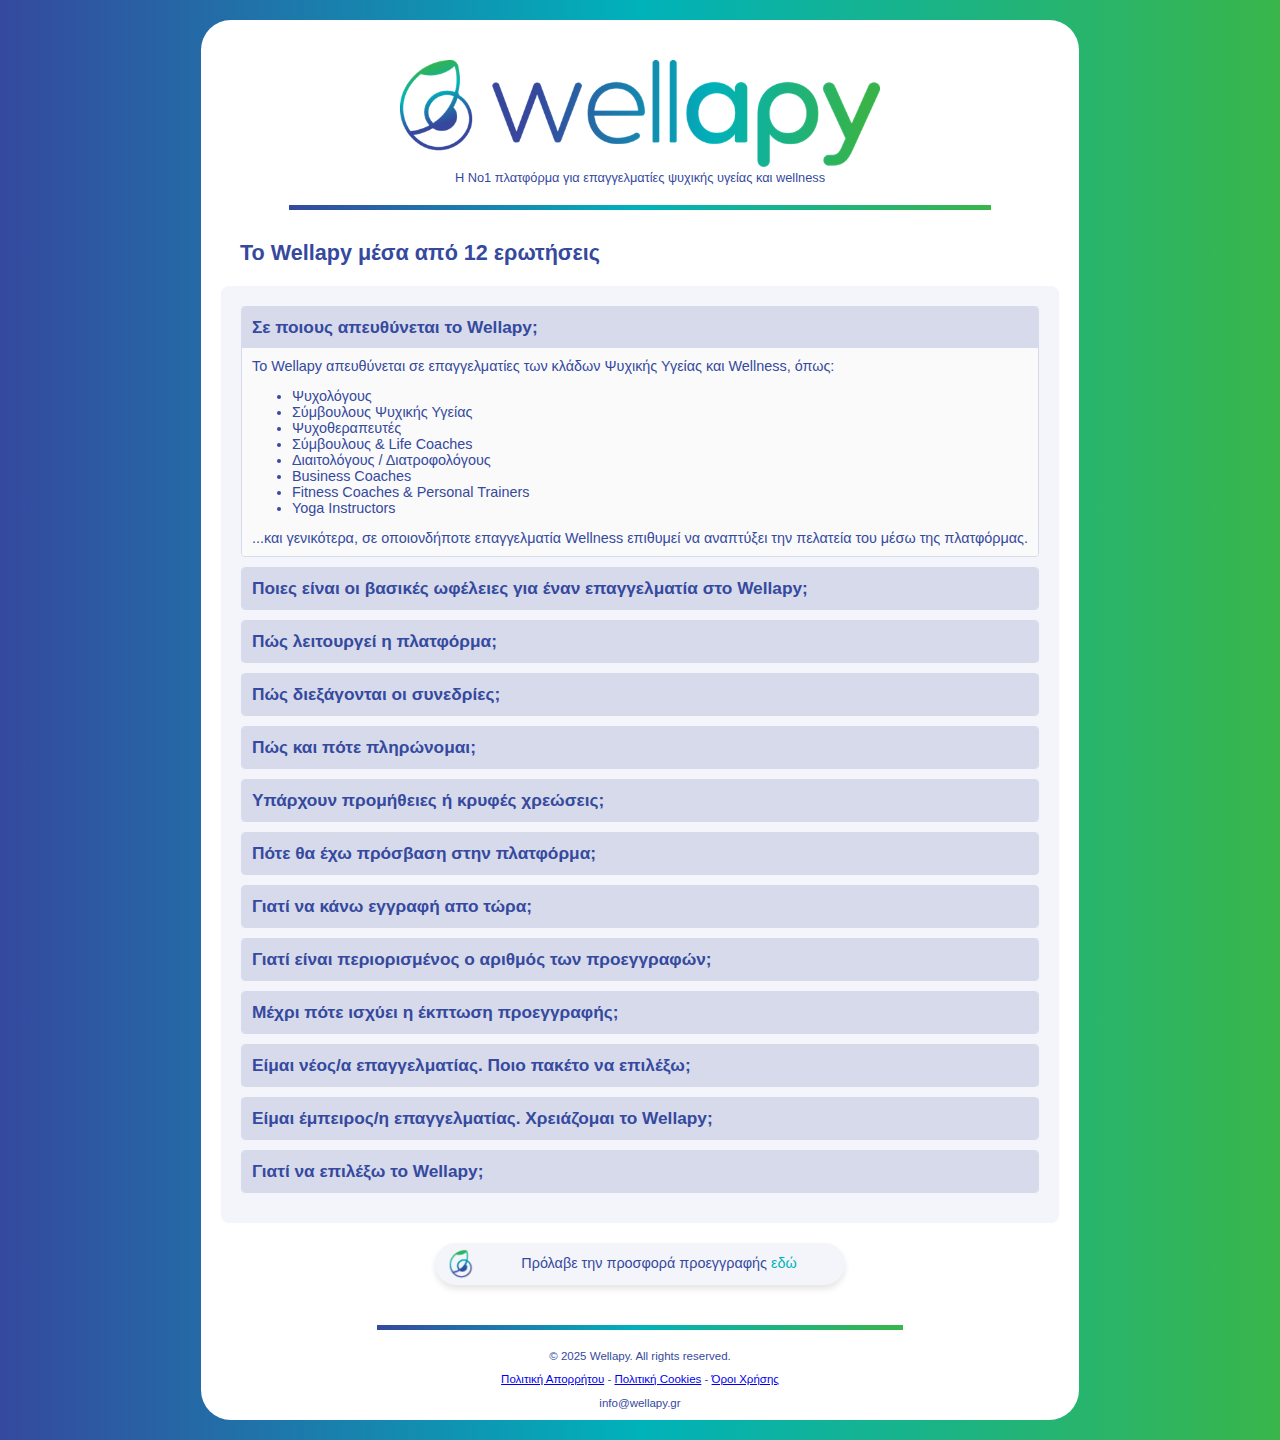
==== faq.html @ b0df870e "new promo site" ====
<!DOCTYPE html>
<html lang="el">
<head>
    <!-- Google tag (gtag.js) -->
    <script async src="https://www.googletagmanager.com/gtag/js?id=G-53JL127GSR"></script>
    <script>
        window.dataLayer = window.dataLayer || [];
        function gtag(){dataLayer.push(arguments);}
        gtag('js', new Date());
        gtag('config', 'G-53JL127GSR');
    </script>
    <!-- End Google tag -->
    <meta charset="UTF-8">
    <meta name="viewport" content="width=device-width, initial-scale=1.0">
    <link rel="icon" href="assets/favicon.png" type="image/x-icon">
    <title>Wellapy | Συχνές Ερωτήσεις</title>
    <meta name="description" content="Wellapy - Απαντήσεις σε συχνές ερωτήσεις σχετικά με την πλατφόρμα Wellapy.">
    <link rel="stylesheet" href="styles/pages.css" />
    <style>
        .faq-container {
            max-width: 800px;
            min-height: 200px;
            margin: 20px;
            padding: 20px;
            background-color: #f4f5fa;
            border-radius: 8px;
        }

        .faq-item {
            margin-bottom: 10px;
            border: 1px solid #d6daeb;
            border-radius: 4px;
            overflow: hidden;
        }

        .faq-item h3 {
            margin: 0;
            font-size: 1.2em;
            cursor: pointer;
            padding: 10px;
            background-color: #d6daeb;
            transition: background-color 0.3s;
        }

        .faq-item h3:hover {
            background-color: #c2c8e1;
        }

        .faq-item .faq-content {
            margin: 0;
            padding: 10px;
            display: none;
            background-color: #fafafa;
            font-size: 0.9rem;
        }

        .faq-content p {
            margin: 0;
        }
    </style>
</head>
<body>

    <div class="main">

        <header>
            <img src="assets/LOGO-80.png" alt="Logo" />
        </header>

        <div class="tagline">
            Η Νο1 πλατφόρμα για επαγγελματίες ψυχικής υγείας και wellness
        </div>

        <hr />

        <div class="title" style="text-align: left;">
            <h2>Το Wellapy μέσα από 12 ερωτήσεις</h2>
        </div>

        <div class="container faq-container">
            <div class="faq-item">
                <h3>Σε ποιους απευθύνεται το Wellapy;</h3>
                <div class="faq-content" style="display: block;">
                    <p>Το Wellapy απευθύνεται σε επαγγελματίες των κλάδων Ψυχικής Υγείας και Wellness, όπως:</p>
                    <ul>
                        <li>Ψυχολόγους</li>
                        <li>Σύμβουλους Ψυχικής Υγείας</li>
                        <li>Ψυχοθεραπευτές</li>
                        <li>Σύμβουλους & Life Coaches</li>
                        <li>Διαιτολόγους / Διατροφολόγους</li>
                        <li>Business Coaches</li>
                        <li>Fitness Coaches & Personal Trainers</li>
                        <li>Yoga Instructors</li>
                    </ul>
                    <p>...και γενικότερα, σε οποιονδήποτε επαγγελματία Wellness επιθυμεί να αναπτύξει την πελατεία του μέσω της πλατφόρμας.</p>
                </div>
            </div>
            <div class="faq-item">
                <h3>Ποιες είναι οι βασικές ωφέλειες για έναν επαγγελματία στο Wellapy;</h3>
                <div class="faq-content">
                    <p>
                        Με την εγγραφή σας στο Wellapy, αποκτάτε άμεση πρόσβαση σε πελάτες που αναζητούν υπηρεσίες ψυχικής υγείας και wellness.
                        <br /><br />Η πλατφόρμα σας προσφέρει εργαλεία για εύκολη διαχείριση συνεδριών, χωρίς να χρειάζεται να ασχολείστε με την εύρεση πελατών ή τη διαχείριση πληρωμών.
                        <br /><br />Επίσης, επωφελείστε από την προβολή σας μέσω στοχευμένων προωθητικών ενεργειών, καθώς και από τις ανταγωνιστικές τιμές συνδρομής, χωρίς κρυφές χρεώσεις.
                    </p>
                </div>
            </div>
            <div class="faq-item">
                <h3>Πώς λειτουργεί η πλατφόρμα;</h3>
                <div class="faq-content">
                    <p>Η πλατφόρμα του Wellapy σχεδιάστηκε για να διευκολύνει τη διαδικασία εγγραφής και λειτουργίας σας:</p>
                    <ol>
                        <li>Επιλέγετε τη συνδρομή που σας ταιριάζει (<a href="subscribe.html" target="_blank">Basic ή Premium</a>).</li>
                        <li>Με την ολοκλήρωση της πληρωμής, λαμβάνετε email με οδηγίες για την εγγραφή σας, καθώς και στοιχεία επικοινωνίας μας για να σας καθοδηγήσουμε ατομικά αν χρειάζεστε περαιτέρω υποστήριξη.</li>
                        <li>Δημιουργείτε το επαγγελματικό σας προφίλ, με φωτογραφία, σπουδές, εμπειρία και εξειδικεύσεις.</li>
                        <li>Ορίζετε τη διαθεσιμότητά σας μέσω του ενσωματωμένου ημερολογίου του Wellapy. Μπορείτε να ορίσετε τη διαθεσιμότητά σας όπως θέλετε, χωρίς κανέναν περιορισμό.</li>
                        <li>Επιλέγετε τον τρόπο διεξαγωγής συνεδριών (είτε διαδικτυακά, είτε στον χώρο σας ή και τα δύο).</li>
                        <li>Καθορίζετε εσείς την τιμή της συνεδρίας σας.</li>
                        <li>Είστε έτοιμοι να δεχτείτε τους πρώτους σας πελάτες!</li>
                    </ol>
                    <p>Η πλατφόρμα σας δίνει πλήρη έλεγχο και ευελιξία στην οργάνωση της εργασίας σας.</p>
                </div>
            </div>
            <div class="faq-item">
                <h3>Πώς διεξάγονται οι συνεδρίες;</h3>
                <div class="faq-content">
                    <p>Οι συνεδρίες μέσω του Wellapy προσαρμόζονται στις ανάγκες και τις προτιμήσεις σας, εξασφαλίζοντας ευελιξία και ευκολία.</p>
                    <ul>
                        <li><b>Δια ζώσης συνεδρίες</b>: Στον χώρο που εσείς ορίζετε, όπως ένα ιδιωτικό γραφείο ή άλλο κατάλληλο σημείο που παρέχει ασφάλεια και άνεση.</li>
                        <li><b>Διαδικτυακές συνεδρίες</b>: Διεξάγονται μέσω της πλατφόρμας του Wellapy, με ενσωματωμένο λογισμικό βιντεοκλήσεων, χωρίς την ανάγκη εξωτερικών εργαλείων όπως Zoom, Teams ή Skype.</li>
                    </ul>
                    <p>Αυτό επιτρέπει την ομαλή και επαγγελματική διεξαγωγή των συνεδριών σας, διασφαλίζοντας άριστη εμπειρία για εσάς και τους πελάτες σας.</p>
                </div>
            </div>
            <div class="faq-item">
                <h3>Πώς και πότε πληρώνομαι;</h3>
                <div class="faq-content">
                    <ul>
                        <li>Δια ζώσης συνεδρίες: Η πληρωμή γίνεται απευθείας απο τον πελάτη στον χώρο σας.</li>
                        <li>Διαδικτυακές συνεδρίες: Ο πελάτης προπληρώνει τη συνεδρία κατά την κράτηση. Τα έσοδά σας κατατίθενται στον τραπεζικό λογαριασμό που θα συνδέσετε στην πλατφόρμα, κάθε 8-10 ημέρες.</li>
                    </ul>
                    <p>Σημείωση: Αν προτιμάτε να μη συνδέσετε τραπεζικό λογαριασμό στην πλατφόρμα, μπορείτε να ζητάτε πληρωμή απευθείας από τον πελάτη μετά το πέρας της online συνεδρίας, ωστόσο, αυτό εγκυμονεί τον κίνδυνο μη ολοκλήρωσης της πληρωμής.</p>
                </div>
            </div>
            <div class="faq-item">
                <h3>Υπάρχουν προμήθειες ή κρυφές χρεώσεις;</h3>
                <div class="faq-content">
                    <p>Στο Wellapy, δεν υπάρχουν προμήθειες ή κρυφές χρεώσεις. Κρατάτε το πλήρες ποσό της συνεδρίας σας.<br /><br /></p>
                    <p>Για τις <b>διαδικτυακές συνεδρίες</b>, θα υπάρχει μια μικρή χρέωση (~2 € ανά συνεδρία) για την κάλυψη του κόστους χρήσης και συντήρησης του λογισμικού βιντεοκλήσεων. Το ποσό αυτό δεν αποτελεί κέρδος για το Wellapy.<br /><br /></p>
                    <p>Στις <b>δια ζώσης συνεδρίες</b>, δεν υπάρχει καμία επιπλέον χρέωση.</p>
                </div>
            </div>
            <div class="faq-item">
                <h3>Πότε θα έχω πρόσβαση στην πλατφόρμα;</h3>
                <div class="faq-content">
                    <p>Η πρόσβαση στην πλατφόρμα θα ξεκινήσει με την επίσημη διάθεσή της στο κοινό, στο 2ο τρίμηνο του 2025.<br /><br /></p>
                    <p>Μέχρι τότε:</p>
                    <ul>
                        <li>Ενισχύουμε την αναγνωρισιμότητα του Wellapy μέσω στοχευμένων διαφημίσεων.</li>
                        <li>Ολοκληρώνουμε τις πρώτες 100 προεγγραφές επαγγελματιών για να διασφαλίσουμε ποιοτική έναρξη.</li>
                    </ul>
                    <p>Σημείωση: Η 12μηνη συνδρομή σας θα ξεκινήσει από την ημερομηνία έναρξης της πλατφόρμας, όχι από την ημερομηνία προεγγραφής, ώστε να αξιοποιήσετε πλήρως τη συνδρομή σας.</p>
                </div>
            </div>
            <div class="faq-item">
                <h3>Γιατί να κάνω εγγραφή απο τώρα;</h3>
                <div class="faq-content">
                    <p>Η έγκαιρη εγγραφή σας εξασφαλίζει:</p>
                    <ul>
                        <li><b>Ανταγωνιστικό πλεονέκτημα</b>: Θα είστε έτοιμοι να δεχτείτε πελάτες από την πρώτη ημέρα λειτουργίας.</li>
                        <li><b>Έκπτωση στη συνδρομή</b>: Οι πρώτοι 100 επαγγελματίες αποκτούν τη συνδρομή Basic με 360 € και Premium με 560 €, αντί για 550 € και 750 € αντίστοιχα.</li>
                        <li><b>Άμεση προβολή</b>: Με στοχευμένες ενέργειες marketing, η πλατφόρμα θα προσελκύσει εκατοντάδες χρήστες. Η προεγγραφή σας σάς δίνει την ευκαιρία να εξασφαλίσετε άμεσα πελάτες.</li>
                    </ul>
                </div>
            </div>
            <div class="faq-item">
                <h3>Γιατί είναι περιορισμένος ο αριθμός των προεγγραφών;</h3>
                <div class="faq-content">
                    <p>Ο περιορισμένος αριθμός προεγγραφών στις 100 εξυπηρετεί δύο σκοπούς:</p>
                    <ul>
                        <li><b>Ενίσχυση της λειτουργικότητας από την αρχή</b>: Οι πρώτοι 100 επαγγελματίες διασφαλίζουν πως η πλατφόρμα θα είναι έτοιμη να εξυπηρετήσει το κοινό με επαγγελματίες ήδη εγγεγραμμένους.</li>
                        <li><b>Ισορροπημένη απορρόφηση πελατών</b>: Το Wellapy έχει προγραμματίσει διαφημιστική καμπάνια που θα φέρει πολλούς πελάτες από την αρχή. Οι 100 επαγγελματίες κρίνονται επαρκείς για να καλύψουν τις πρώτες ανάγκες.</li>
                    </ul>
                    <p>Σημείωση: Μετά τις πρώτες 100 εγγραφές, οι τιμές θα επιστρέψουν στα κανονικά επίπεδα.</p>
                </div>
            </div>
            <div class="faq-item">
                <h3>Μέχρι πότε ισχύει η έκπτωση προεγγραφής;</h3>
                <div class="faq-content">
                    <p>Η έκπτωση για τις προεγγραφές ισχύει έως ότου συμπληρωθούν οι 100 πρώτες εγγραφές.<br /><br />Μετά από αυτό, οι εγγραφές θα συνεχιστούν στις κανονικές τιμές.</p>
                </div>
            </div>
            <div class="faq-item">
                <h3>Είμαι νέος/α επαγγελματίας. Ποιο πακέτο να επιλέξω;</h3>
                <div class="faq-content">
                    <p>Η <b>Basic συνδρομή</b> είναι η ιδανική επιλογή για νέους επαγγελματίες::</p>
                    <ul>
                        <li>Χαμηλό κόστος (360 €/έτος δηλαδή λιγότερο απο 1,00 €/ημέρα).</li>
                        <li>Εξαιρετική επιλογή για επαγγελματίες χωρίς ιδιωτικό γραφείο.</li>
                        <li>Παρέχει όλα τα απαραίτητα εργαλεία για να ξεκινήσετε τη σταδιοδρομία σας.</li>
                        <li>Χωρίς ιδιωτικό γραφείο και τα έξοδά του, χωρίς έξοδα διαφήμισης, χωρίς το άγχος της εξασφάλισης πληρωμών. Εσείς απλά κάνετε την εγγραφή σας και όλα τα υπόλοιπα τα αναλαμβάνουμε εμείς.</li>
                    </ul>
                </div>
            </div>
            <div class="faq-item">
                <h3>Είμαι έμπειρος/η επαγγελματίας. Χρειάζομαι το Wellapy;</h3>
                <div class="faq-content">
                    <p>Ναι, το Wellapy είναι ιδανικό για έμπειρους επαγγελματίες, καθώς σας επιτρέπει:</p>
                    <ul>
                        <li>Να προσελκύσετε περισσότερους πελάτες, χωρίς γεωγραφικούς περιορισμούς, μέσω διαδικτυακών συνεδριών.</li>
                        <li>Να αυξήσετε την προβολή σας με την <b>Premium συνδρομή</b> (μέσω άρθρων, podcasts, social media posts).</li>
                        <li>Να συμμετέχετε σε στοχευμένες προωθητικές ενέργειες που αναδεικνύουν την εμπειρία και την εξειδίκευσή σας.</li>
                    </ul>
                </div>
            </div>
            <div class="faq-item">
                <h3>Γιατί να επιλέξω το Wellapy;</h3>
                <div class="faq-content">
                    <p>Το Wellapy είναι η ιδανική επιλογή γιατί:</p>
                    <ul>
                        <li>Σας εξασφαλίζει πολύ <b>χαμηλό κόστος λειτουργίας</b> προσφέροντας ανταγωνιστικές τιμές συνδρομής, χωρίς προμήθειες και κρυφές χρεώσεις.</li>
                        <li>Εστιάζει αποκλειστικά στην Ψυχική Υγεία και το Wellness, προσφέροντας <b>στοχευμένη εξειδίκευση</b>.</li>
                        <li><b>Ενισχύει την προβολή σας</b> μέσω άρθρων, βίντεο, social media και podcasts.</li>
                        <li>Διαθέτουμε <b>κατανόηση των αναγκών του κλαδου</b>. Ο ιδρυτής του Wellapy, Αλέξανδρος Μαρκόπουλος, είναι Ψυχολόγος και γνωρίζει τις προκλήσεις του κλάδου, με σημαντικότερη την εύρεση και διατήρηση σταθερών πελατών.</li>
                    </ul>
                    <p><b>Το όραμά μας είναι να σας βοηθήσουμε να βρείτε και να διατηρήσετε σταθερή πελατεία.</b></p>
                </div>
            </div>
        </div>

        <div class="wellapy-pill">
            Πρόλαβε την προσφορά προεγγραφής&nbsp;<a href="subscribe.html">εδώ</a>
        </div>

        <div class="footer">
            <hr class="footer-hr" />
            <p>© 2025 Wellapy. All rights reserved.</p>
            <a href="privacy-policy.html" target="_blank">Πολιτική Απορρήτου</a> - 
            <a href="cookie-policy.html" target="_blank">Πολιτική Cookies</a> - 
            <a href="terms-of-use.html" target="_blank">Όροι Χρήσης</a>
            <p><span style="display: inline;">info</span><span style="display: inline;">@</span><span style="display: inline;">wellapy.gr</span></p>
        </div>

    </div>

    <script>
        const faqItems = document.querySelectorAll('.faq-item h3');

        faqItems.forEach(item => {
            item.addEventListener('click', () => {
                const parent = item.parentElement;
                const content = parent.querySelector('.faq-content');
                const isVisible = content.style.display === 'block';

                // Close all open contents
                document.querySelectorAll('.faq-content').forEach(c => c.style.display = 'none');

                // Show/hide the clicked content
                if (!isVisible) {
                    content.style.display = 'block';
                } else {
                    content.style.display = 'none';
                }
            });
        });
    </script>

</body>
</html>
---- styles/pages.css ----
body {
    margin: 0;
    font-family: "Open Sans", sans-serif;
    background-color: white;
    color: #35499e;
    display: flex;
    flex-direction: column;
    align-items: center;
    min-height: 100vh;
    background: linear-gradient(to right, #35499e, #00b2ba, #39b54a);
}

.main {
    margin: 20px 10px;
    border-radius: 30px;
    background-color: #ffffff;
    font-size: 0.9rem;
}

header {
    max-width: 800px;
    background-color: #fff;
    margin: 20px auto 0;
    padding: 20px 0 0;
    text-align: center;
}

header img {
    max-width: 60%;
    height: auto;
}

.tagline {
    font-size: 0.8rem;
    text-align: center;
}

.title {
    max-width: 800px;
    margin: auto;
    text-align: center;
    padding: 0 20px;
}

.title h2 {
    margin: 30px 0 0;
}

.ribbon {
    width: 100%;
    background-color: #f4f5fa;
    margin-top: 40px;
    padding: 40px 0;
}

.ribbon h4 {
    margin-bottom: 0;
}

.professionals-grid {
    text-align: center;
    display: grid;
    grid-template-columns: repeat(2, auto); /* 3 equal columns */
    gap: 16px; /* Space between the boxes */
    justify-content: center; /* Centers the columns horizontally */
    padding: 16px;
}

.professionals-grid-item {
    background-color: #00b2ba;
    padding: 16px;
    text-align: center;
    border-radius: 8px;
    color: white;
    min-width: 200px;
    font-weight: bold;
}

.promo-grid {
    display: grid;
    grid-template-columns: repeat(4, 1fr); /* 4 equal columns */
    gap: 16px; /* Space between the boxes */
    padding: 16px;
    margin-top: 20px;
}

.promo-grid-item {
    /* background-color: #f4f5fa; */
    padding: 16px;
    text-align: center;
    border-radius: 8px;
    /* box-shadow: 0 2px 4px rgba(0, 0, 0, 0.1); */
}

.promo-grid-item .fas {
    font-size: 1.5rem;
    color: #5d6db1;
}

.promo-grid-item h4 {
    margin-bottom: 5px;
    font-size: 0.8rem;
}

.promo-grid-item p {
    font-size: 0.8rem;
}

.container {
    max-width: 900px;
    margin: 20px auto;
    padding: 0 20px;
}

.container a {
    color: #00b2ba;
}

.text {
    text-align: center;
    margin-bottom: 20px;
    text-wrap: balance;
    width: 80%;
}

.cta-button {
    width: 40%;
    min-width: 200px;
    padding: 20px 40px;
    border: none;
    border-radius: 30px;
    font-size: 1.2rem;
    text-decoration: none;
    text-align: center;
    cursor: pointer;
    background: linear-gradient(to right, #35499e, #00b2ba, #39b54a);
    color: white;
    transition: box-shadow 0.3s ease;
}
  
.cta-button:hover {
    box-shadow: 0 4px 8px rgba(0, 0, 0, 0.3);
}

h5.social-header {
    margin-top: 60px;
}

.social-icons {
    display: flex;
    gap: 30px;
}

.social-icon {
    display: flex;
    justify-content: center;
    align-items: center;
    width: 50px;
    height: 50px;
    border-radius: 50%;
    text-decoration: none;
    color: white;
    font-size: 20px;
    transition: box-shadow 0.3s ease, transform 0.3s ease;
}

.facebook {
    background-color: #0866ff;
}

.instagram {
    background: linear-gradient(45deg, #F7D447, #f58529, #dd2a7b, #8134af, #515bd4);
}

.linkedin {
    background-color: #0a66c2;
}

.social-icon:hover {
    box-shadow: 0 4px 8px rgba(0, 0, 0, 0.3);
}

.index-container {
    text-align: center;
    display: flex;
    display: -webkit-flex; /* Safari */
    flex-direction: column;
    align-items: center;
}

hr {
    background: linear-gradient(to right, #35499e, #00b2ba, #39b54a);
    height: 5px;
    width: 80%;
    border: 0;
    margin-top: 20px;
}

.footer hr {
    width: 60%;
    margin: 40px auto 20px;
}

.pricing-card hr {
    margin: 0 auto;
}

.footer {
    text-align: center;
    font-size: 0.8em;
    margin-top: 30px;
}

.wellapy-pill {
    width: auto;
    max-width: 40%;
    margin: 0 auto;
    text-align: center;
    background-color: #f4f5fa;
    border-radius: 30px;
    color: #35499e;
    box-shadow: 0 4px 6px rgba(0, 0, 0, 0.1);
    background-image: url('../assets/favicon.png'); /* Replace with your icon file */
    background-repeat: no-repeat;
    background-position: 10px center;
    background-size: 32px 32px; /* Adjust size as needed */
    padding: 10px 10px 10px 48px; /* Add space for the icon */
    line-height: 1.5;
}

.wellapy-pill a {
    color: #00b2ba;
    text-decoration: none;
}

.wellapy-pill a:hover {
    text-decoration: underline;
}
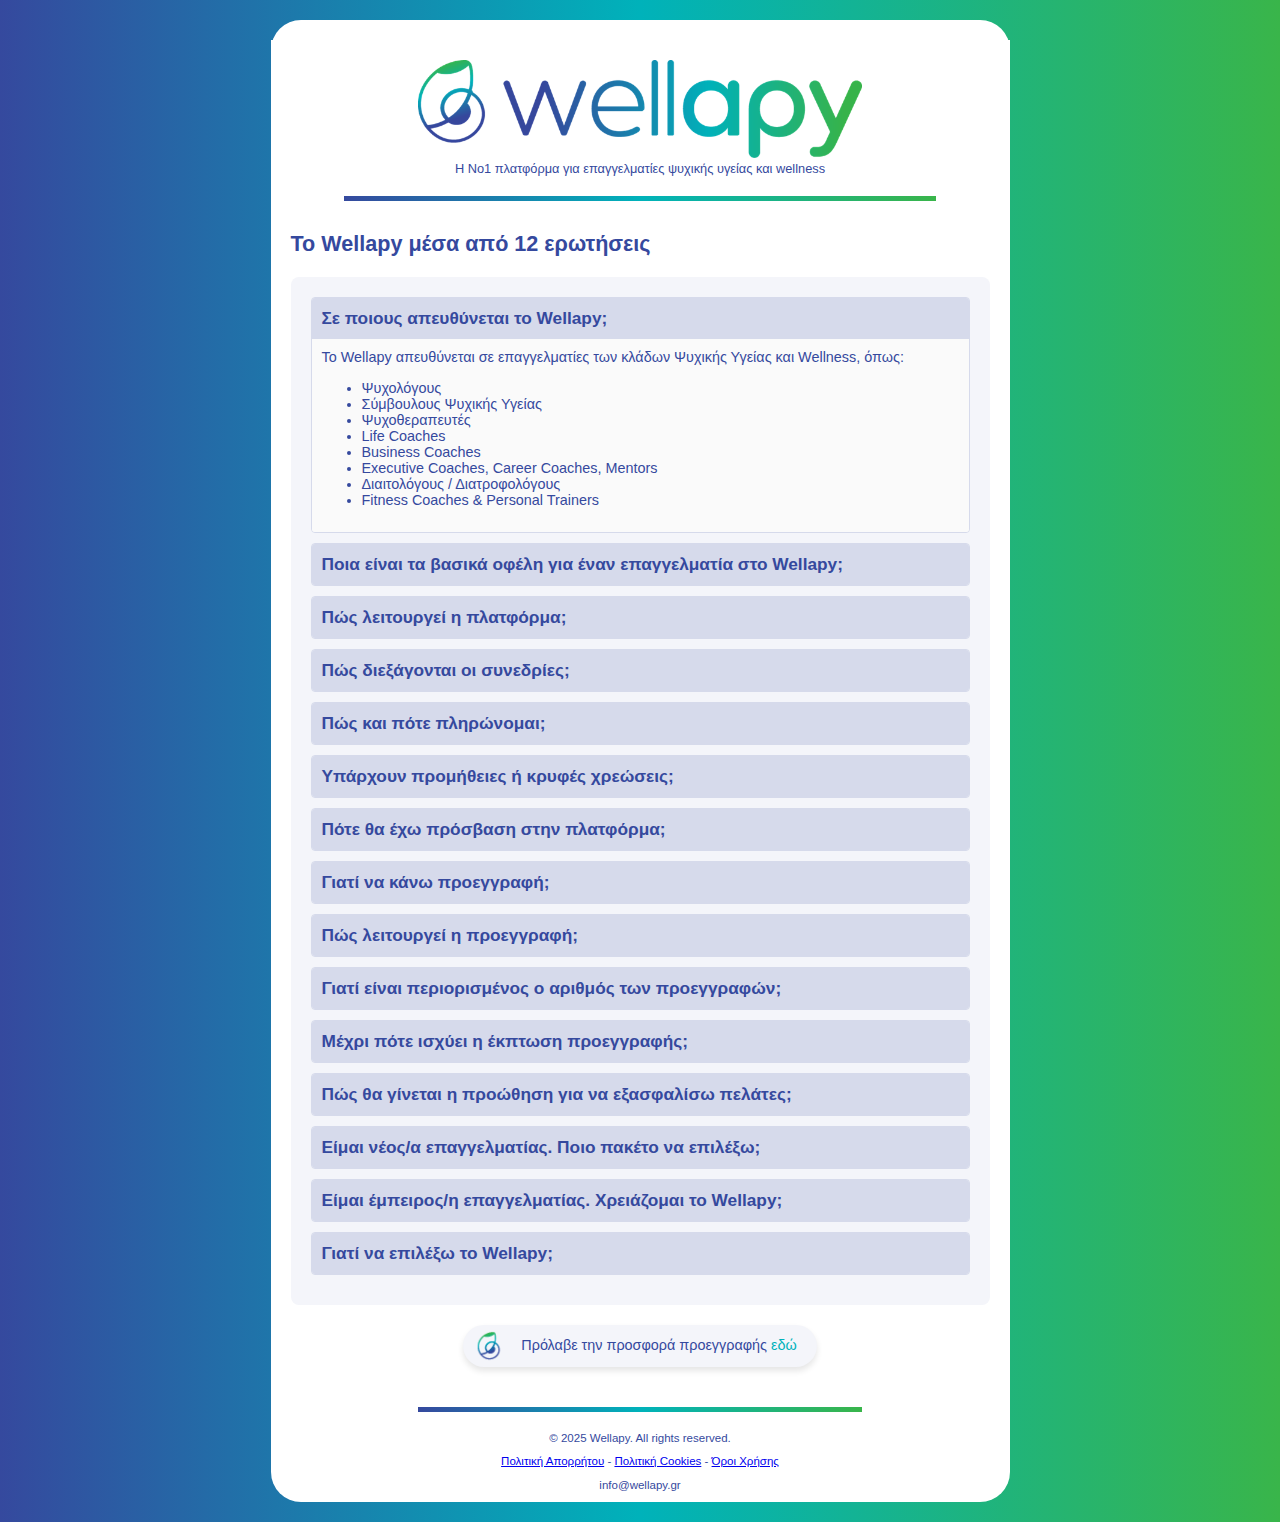
==== commit 41aacf5c: "reviewed faq" ====
--- a/faq.html
+++ b/faq.html
@@ -57,6 +57,15 @@
         .faq-content p {
             margin: 0;
         }
+
+        .faq-content a {
+            color: #00b2ba;
+            text-decoration: none;
+        }
+
+        .faq-content a:hover {
+            text-decoration: underline;
+        }
     </style>
 </head>
 <body>
@@ -86,91 +95,100 @@
                         <li>Ψυχολόγους</li>
                         <li>Σύμβουλους Ψυχικής Υγείας</li>
                         <li>Ψυχοθεραπευτές</li>
-                        <li>Σύμβουλους & Life Coaches</li>
+                        <li>Life Coaches</li>
+                        <li>Business Coaches</li>
+                        <li>Executive Coaches, Career Coaches, Mentors</li>
                         <li>Διαιτολόγους / Διατροφολόγους</li>
-                        <li>Business Coaches</li>
                         <li>Fitness Coaches & Personal Trainers</li>
-                        <li>Yoga Instructors</li>
-                    </ul>
-                    <p>...και γενικότερα, σε οποιονδήποτε επαγγελματία Wellness επιθυμεί να αναπτύξει την πελατεία του μέσω της πλατφόρμας.</p>
-                </div>
-            </div>
-            <div class="faq-item">
-                <h3>Ποιες είναι οι βασικές ωφέλειες για έναν επαγγελματία στο Wellapy;</h3>
+                    </ul>
+                </div>
+            </div>
+            <div class="faq-item">
+                <h3>Ποια είναι τα βασικά οφέλη για έναν επαγγελματία στο Wellapy;</h3>
                 <div class="faq-content">
                     <p>
-                        Με την εγγραφή σας στο Wellapy, αποκτάτε άμεση πρόσβαση σε πελάτες που αναζητούν υπηρεσίες ψυχικής υγείας και wellness.
-                        <br /><br />Η πλατφόρμα σας προσφέρει εργαλεία για εύκολη διαχείριση συνεδριών, χωρίς να χρειάζεται να ασχολείστε με την εύρεση πελατών ή τη διαχείριση πληρωμών.
-                        <br /><br />Επίσης, επωφελείστε από την προβολή σας μέσω στοχευμένων προωθητικών ενεργειών, καθώς και από τις ανταγωνιστικές τιμές συνδρομής, χωρίς κρυφές χρεώσεις.
+                        Με την εγγραφή σου στο Wellapy, αποκτάς άμεση πρόσβαση σε πελάτες που αναζητούν υπηρεσίες ψυχικής υγείας και wellness.
+                        <br /><br />Η πλατφόρμα σου προσφέρει εργαλεία για εύκολη διαχείριση συνεδριών, χωρίς να χρειάζεται να ασχολείσαι με την εύρεση πελατών ή τη διαχείριση πληρωμών.
+                        <br /><br />Επίσης, επωφελείσαι από την προβολή σου μέσω στοχευμένων προωθητικών ενεργειών, καθώς και από τις ανταγωνιστικές τιμές συνδρομής, χωρίς κρυφές χρεώσεις.
                     </p>
                 </div>
             </div>
             <div class="faq-item">
                 <h3>Πώς λειτουργεί η πλατφόρμα;</h3>
                 <div class="faq-content">
-                    <p>Η πλατφόρμα του Wellapy σχεδιάστηκε για να διευκολύνει τη διαδικασία εγγραφής και λειτουργίας σας:</p>
+                    <p>Η πλατφόρμα του Wellapy σχεδιάστηκε για να διευκολύνει τη διαδικασία εγγραφής και λειτουργίας:</p>
                     <ol>
-                        <li>Επιλέγετε τη συνδρομή που σας ταιριάζει (<a href="subscribe.html" target="_blank">Basic ή Premium</a>).</li>
-                        <li>Με την ολοκλήρωση της πληρωμής, λαμβάνετε email με οδηγίες για την εγγραφή σας, καθώς και στοιχεία επικοινωνίας μας για να σας καθοδηγήσουμε ατομικά αν χρειάζεστε περαιτέρω υποστήριξη.</li>
-                        <li>Δημιουργείτε το επαγγελματικό σας προφίλ, με φωτογραφία, σπουδές, εμπειρία και εξειδικεύσεις.</li>
-                        <li>Ορίζετε τη διαθεσιμότητά σας μέσω του ενσωματωμένου ημερολογίου του Wellapy. Μπορείτε να ορίσετε τη διαθεσιμότητά σας όπως θέλετε, χωρίς κανέναν περιορισμό.</li>
-                        <li>Επιλέγετε τον τρόπο διεξαγωγής συνεδριών (είτε διαδικτυακά, είτε στον χώρο σας ή και τα δύο).</li>
-                        <li>Καθορίζετε εσείς την τιμή της συνεδρίας σας.</li>
-                        <li>Είστε έτοιμοι να δεχτείτε τους πρώτους σας πελάτες!</li>
+                        <li><b>Επιλέγεις τη συνδρομή που σου ταιριάζει</b> (<a href="subscribe.html" target="_blank">Basic ή Premium</a>).</li>
+                        <li>Με την ολοκλήρωση της πληρωμής, λαμβάνεις email με οδηγίες για την εγγραφή σου, καθώς και στοιχεία επικοινωνίας μας για να σε καθοδηγήσουμε ατομικά αν χρειάζεσαι περαιτέρω υποστήριξη.</li>
+                        <li><b>Δημιουργείς το επαγγελματικό σου προφίλ</b>, με φωτογραφία, σπουδές, εμπειρία και εξειδικεύσεις.</li>
+                        <li><b>Ορίζεις τη διαθεσιμότητά σου</b> μέσω του ημερολογίου του Wellapy, προσαρμοσμένο στις ανάγκες σου. Μπορείς να ορίσεις τη διαθεσιμότητά σου όπως θέλεις, χωρίς κανέναν περιορισμό.</li>
+                        <li><b>Καθορίζεις εσύ την τιμή της συνεδρίας σου.</b></li>
+                        <li>Επιλέγεις τον τρόπο διεξαγωγής συνεδριών (είτε διαδικτυακά, είτε στον χώρο σου ή και τα δύο).</li>
+                        <li>Είσαι έτοιμος/η να δεχτείς τους πρώτους σου πελάτες!</li>
                     </ol>
-                    <p>Η πλατφόρμα σας δίνει πλήρη έλεγχο και ευελιξία στην οργάνωση της εργασίας σας.</p>
+                    <p>Η πλατφόρμα σου δίνει πλήρη έλεγχο και ευελιξία στην οργάνωση της εργασίας σου.</p>
                 </div>
             </div>
             <div class="faq-item">
                 <h3>Πώς διεξάγονται οι συνεδρίες;</h3>
                 <div class="faq-content">
-                    <p>Οι συνεδρίες μέσω του Wellapy προσαρμόζονται στις ανάγκες και τις προτιμήσεις σας, εξασφαλίζοντας ευελιξία και ευκολία.</p>
-                    <ul>
-                        <li><b>Δια ζώσης συνεδρίες</b>: Στον χώρο που εσείς ορίζετε, όπως ένα ιδιωτικό γραφείο ή άλλο κατάλληλο σημείο που παρέχει ασφάλεια και άνεση.</li>
-                        <li><b>Διαδικτυακές συνεδρίες</b>: Διεξάγονται μέσω της πλατφόρμας του Wellapy, με ενσωματωμένο λογισμικό βιντεοκλήσεων, χωρίς την ανάγκη εξωτερικών εργαλείων όπως Zoom, Teams ή Skype.</li>
-                    </ul>
-                    <p>Αυτό επιτρέπει την ομαλή και επαγγελματική διεξαγωγή των συνεδριών σας, διασφαλίζοντας άριστη εμπειρία για εσάς και τους πελάτες σας.</p>
+                    <p>Οι συνεδρίες μέσω του Wellapy προσαρμόζονται στις ανάγκες και τις προτιμήσεις σου, εξασφαλίζοντας ευελιξία και ευκολία.</p>
+                    <ul>
+                        <li><b>Δια ζώσης συνεδρίες</b>: Στον χώρο που εσύ ορίζεις, αν έχεις ιδιωτικό γραφείο.</li>
+                        <li><b>Διαδικτυακές συνεδρίες</b>: Διεξάγονται μέσω της πλατφόρμας του Wellapy, με ενσωματωμένο λογισμικό βιντεοκλήσεων. Δεν απαιτείται η χρήση εξωτερικών εργαλείων απο εσένα (Zoom, Teams, Skype, κλπ).</li>
+                    </ul>
+                    <p>Αυτό επιτρέπει την ομαλή και επαγγελματική διεξαγωγή των συνεδριών σου, διασφαλίζοντας άριστη εμπειρία για εσένα και τους πελάτες σου.</p>
                 </div>
             </div>
             <div class="faq-item">
                 <h3>Πώς και πότε πληρώνομαι;</h3>
                 <div class="faq-content">
                     <ul>
-                        <li>Δια ζώσης συνεδρίες: Η πληρωμή γίνεται απευθείας απο τον πελάτη στον χώρο σας.</li>
-                        <li>Διαδικτυακές συνεδρίες: Ο πελάτης προπληρώνει τη συνεδρία κατά την κράτηση. Τα έσοδά σας κατατίθενται στον τραπεζικό λογαριασμό που θα συνδέσετε στην πλατφόρμα, κάθε 8-10 ημέρες.</li>
-                    </ul>
-                    <p>Σημείωση: Αν προτιμάτε να μη συνδέσετε τραπεζικό λογαριασμό στην πλατφόρμα, μπορείτε να ζητάτε πληρωμή απευθείας από τον πελάτη μετά το πέρας της online συνεδρίας, ωστόσο, αυτό εγκυμονεί τον κίνδυνο μη ολοκλήρωσης της πληρωμής.</p>
+                        <li><b>Δια ζώσης συνεδρίες</b>: Η πληρωμή γίνεται απευθείας απο τον πελάτη στον χώρο σου.</li>
+                        <li><b>Διαδικτυακές συνεδρίες</b>: Ο πελάτης προπληρώνει τη συνεδρία κατά την κράτηση. Τα έσοδά σου κατατίθενται στον τραπεζικό λογαριασμό που θα συνδέσεις στην πλατφόρμα, κάθε 8-10 ημέρες.</li>
+                    </ul>
+                    <p><i>Σημείωση</i>: Αν προτιμάς να μη συνδέσεις τραπεζικό λογαριασμό στην πλατφόρμα, μπορείς να ζητάς πληρωμή απευθείας από τον πελάτη μετά το πέρας της online συνεδρίας, ωστόσο, αυτό εγκυμονεί τον κίνδυνο μη ολοκλήρωσης της πληρωμής.</p>
                 </div>
             </div>
             <div class="faq-item">
                 <h3>Υπάρχουν προμήθειες ή κρυφές χρεώσεις;</h3>
                 <div class="faq-content">
-                    <p>Στο Wellapy, δεν υπάρχουν προμήθειες ή κρυφές χρεώσεις. Κρατάτε το πλήρες ποσό της συνεδρίας σας.<br /><br /></p>
-                    <p>Για τις <b>διαδικτυακές συνεδρίες</b>, θα υπάρχει μια μικρή χρέωση (~2 € ανά συνεδρία) για την κάλυψη του κόστους χρήσης και συντήρησης του λογισμικού βιντεοκλήσεων. Το ποσό αυτό δεν αποτελεί κέρδος για το Wellapy.<br /><br /></p>
-                    <p>Στις <b>δια ζώσης συνεδρίες</b>, δεν υπάρχει καμία επιπλέον χρέωση.</p>
+                    <p>Στο Wellapy, δεν υπάρχουν προμήθειες ή κρυφές χρεώσεις. Κρατάς το πλήρες ποσό της συνεδρίας σου.<br /><br /></p>
+                    <p>Ωστόσο, μόνο για τις <b>διαδικτυακές συνεδρίες</b>, θα υπάρχει μια μικρή, σταθερή χρέωση (~2 € ανά συνεδρία) για τη χρήση του λογισμικού βιντεοκλήσεων. Αυτό το ποσό αφορά αποκλειστικά στη χρήση και συντήρηση του λογισμικού βιντεοκλήσεων και δεν είναι έσοδο του Wellapy.<br /><br /></p>
+                    <p>Στις <b>δια ζώσης συνεδρίες</b> δεν υπάρχει καμία επιπλέον χρέωση.</p>
                 </div>
             </div>
             <div class="faq-item">
                 <h3>Πότε θα έχω πρόσβαση στην πλατφόρμα;</h3>
                 <div class="faq-content">
-                    <p>Η πρόσβαση στην πλατφόρμα θα ξεκινήσει με την επίσημη διάθεσή της στο κοινό, στο 2ο τρίμηνο του 2025.<br /><br /></p>
+                    <p>Η πλατφόρμα είναι έτοιμη και 100% λειτουργική και θα είναι διαθέσιμη στο κοινό στο 2ο τρίμηνο του 2025 (Απρίλιος).<br /><br /></p>
                     <p>Μέχρι τότε:</p>
                     <ul>
-                        <li>Ενισχύουμε την αναγνωρισιμότητα του Wellapy μέσω στοχευμένων διαφημίσεων.</li>
-                        <li>Ολοκληρώνουμε τις πρώτες 100 προεγγραφές επαγγελματιών για να διασφαλίσουμε ποιοτική έναρξη.</li>
-                    </ul>
-                    <p>Σημείωση: Η 12μηνη συνδρομή σας θα ξεκινήσει από την ημερομηνία έναρξης της πλατφόρμας, όχι από την ημερομηνία προεγγραφής, ώστε να αξιοποιήσετε πλήρως τη συνδρομή σας.</p>
-                </div>
-            </div>
-            <div class="faq-item">
-                <h3>Γιατί να κάνω εγγραφή απο τώρα;</h3>
-                <div class="faq-content">
-                    <p>Η έγκαιρη εγγραφή σας εξασφαλίζει:</p>
-                    <ul>
-                        <li><b>Ανταγωνιστικό πλεονέκτημα</b>: Θα είστε έτοιμοι να δεχτείτε πελάτες από την πρώτη ημέρα λειτουργίας.</li>
-                        <li><b>Έκπτωση στη συνδρομή</b>: Οι πρώτοι 100 επαγγελματίες αποκτούν τη συνδρομή Basic με 360 € και Premium με 560 €, αντί για 550 € και 750 € αντίστοιχα.</li>
-                        <li><b>Άμεση προβολή</b>: Με στοχευμένες ενέργειες marketing, η πλατφόρμα θα προσελκύσει εκατοντάδες χρήστες. Η προεγγραφή σας σάς δίνει την ευκαιρία να εξασφαλίσετε άμεσα πελάτες.</li>
-                    </ul>
+                        <li>Ενισχύουμε την αναγνωρισιμότητα του Wellapy μέσω στοχευμένων διαφημίσεων προς το κοινό που αναζητά τις υπηρεσίες σου.</li>
+                        <li>Συμπληρώνουμε τις πρώτες 100 προεγγραφές επαγγελματιών για να προσφέρουν υπηρεσίες από την πρώτη ημέρα λειτουργίας και να διασφαλίσουμε ποιοτική έναρξη.</li>
+                    </ul>
+                    <p><i>Σημείωση</i>: Η 12μηνη συνδρομή σου θα ξεκινήσει από την ημερομηνία έναρξης της πλατφόρμας, όχι από την ημερομηνία προεγγραφής, ώστε να αξιοποιήσεις πλήρως τη συνδρομή σου.</p>
+                </div>
+            </div>
+            <div class="faq-item">
+                <h3>Γιατί να κάνω προεγγραφή;</h3>
+                <div class="faq-content">
+                    <ul>
+                        <li><b>Αποκτάς ανταγωνιστικό πλεονέκτημα</b>: Εγγεγραμμένοι επαγγελματίες θα έχουν άμεση πρόσβαση σε πελάτες από την πρώτη ημέρα.</li>
+                        <li><b>Επωφελείσαι από σημαντική έκπτωση</b>: Οι πρώτοι 100 επαγγελματίες λαμβάνουν σημαντική έκπτωση στην τιμή συνδρομής (Basic 360 € και Premium 560 € αντί για Basic 550 € και Premium 750 € αντίστοιχα).</li>
+                        <li><b>Άμεση προβολή</b>: Έχουν ήδη δρομολογηθεί εκτεταμένες ενέργειες marketing για την προσέλκυση πελατών. Όταν η πλατφόρμα βγει στον αέρα, θα την περιμένουν ήδη εκατοντάδες χρήστες που αναζητούν τις υπηρεσίες σου. Αν είσαι ήδη εγγεγραμμένος/η θα έχεις την ευκαιρία να αποκτήσεις άμεσα τους πρώτους σου πελάτες.</li>
+                    </ul>
+                </div>
+            </div>
+            <div class="faq-item">
+                <h3>Πώς λειτουργεί η προεγγραφή;</h3>
+                <div class="faq-content">
+                    <p>Για να συμμετέχεις στο Wellapy, έχεις δύο επιλογές. Μπορείς να περιμένεις να βγει live η πλατφόρμα τον Απρίλιο και να κάνεις την εγγραφή σου τότε ή να επωφεληθείς από την προεγγραφή και να κλείσεις τη θέση σου από τώρα με μειωμένο κόστος.<br /><br /></p>
+                    <p>Τον Απρίλιο οι συνδρομές θα κοστίζουν 550 € για το Basic πακέτο και 750 € για το Premium. Ωστόσο, <b>στην προεγγραφή μπορείς να αποκτήσεις το Basic με 360 € και το Premium με 560 €</b>. Η έκπτωση των 190 € παρέχεται επειδή θέλουμε, όταν η πλατφόρμα γίνει διαθέσιμη στο κοινό, να υπάρχει ήδη ένας ικανοποιητικός αριθμός επαγγελματιών, ώστε να ανταποκριθούμε στις προσδοκίες των χρηστών. Ο στόχος μας είναι να εγγραφούν τουλάχιστον 100 επαγγελματίες πριν το λανσάρισμα.<br /><br /></p>
+                    <p>Ως ανταμοιβή για την εμπιστοσύνη και τη στήριξή σου, σου προσφέρουμε δύο σημαντικά οφέλη: την έκπτωση των 190 € στις συνδρομές και την προτεραιότητα προβολής. Συγκεκριμένα, θα είσαι ήδη εγγεγραμμένος στην πλατφόρμα όταν αυτή γίνει διαθέσιμη στους πρώτους πελάτες, απορροφώντας έτσι άμεσα την κίνηση των πρώτων ημερών.<br /><br /></p>
+                    <p>Για να εξασφαλίσεις τη θέση σου, το μόνο που έχεις να κάνεις είναι <b>να επιλέξεις το πακέτο που σου ταιριάζει</b> (Basic ή Premium) και <b>να πατήσεις το κουμπί «Εξασφάλισε τη θέση σου»</b>. Στη συνέχεια, θα σου ζητηθούν τα στοιχεία επικοινωνίας σου, καθώς και τα στοιχεία για την έκδοση τιμολογίου παροχής υπηρεσιών. Αφού ολοκληρώσεις αυτά τα βήματα, <b>θα μεταφερθείς σε ένα ασφαλές περιβάλλον πληρωμών</b> για να ολοκληρώσεις την πληρωμή σου. Για την εξασφάλιση της έκπτωσης και την κατοχύρωση της θέσης σου, <b>δεν απαιτείται η εξόφληση της συνδρομής σου, αλλά μόνο μια προκαταβολή 60 €</b>. Μετά την πληρωμή, θα λάβεις ένα email με οδηγίες και το τιμολόγιο της προκαταβολής σου. Η προσφορά θα ισχύει μέχρι να ολοκληρωθούν 100 προεγγραφές.<br /><br /></p>
+                    <p>Δεκαπέντε ημέρες πριν η πλατφόρμα γίνει επίσημα διαθέσιμη στο κοινό, θα σου δοθεί πρόσβαση ώστε να ολοκληρώσεις την εγγραφή σου. Τότε θα χρειαστεί να δημιουργήσεις το προφίλ σου, ανεβάζοντας φωτογραφία, βιογραφικό, τις εξειδικεύσεις σου και τα απαραίτητα έγγραφα. Ανάλογα με την ειδικότητά σου, θα ζητηθούν άδεια ασκήσεως επαγγέλματος (για ψυχολόγους και διατροφολόγους) ή πτυχία και πιστοποιήσεις (για coaches και συμβούλους ψυχικής υγείας).<br /><br /></p>
+                    <p>Για την ενεργοποίηση του προφίλ σου, θα χρειαστεί να ολοκληρώσεις την εξόφληση της συνδρομής σου. <b>Καθ’ όλη τη διαδικασία, θα έχεις τη στήριξη της ομάδας μας</b>, ώστε να είσαι σίγουρος/η ότι έχεις κατανοήσει τα πάντα και μπορείς να αξιοποιήσεις στο μέγιστο τις δυνατότητες του Wellapy. Μετά την ολοκλήρωση του προφίλ σου, θα χρειαστεί να περιμένεις λίγες ημέρες για να γίνει η πλατφόρμα διαθέσιμη στο κοινό και να δεχτείς τους πρώτους σου πελάτες.</p>
                 </div>
             </div>
             <div class="faq-item">
@@ -181,13 +199,57 @@
                         <li><b>Ενίσχυση της λειτουργικότητας από την αρχή</b>: Οι πρώτοι 100 επαγγελματίες διασφαλίζουν πως η πλατφόρμα θα είναι έτοιμη να εξυπηρετήσει το κοινό με επαγγελματίες ήδη εγγεγραμμένους.</li>
                         <li><b>Ισορροπημένη απορρόφηση πελατών</b>: Το Wellapy έχει προγραμματίσει διαφημιστική καμπάνια που θα φέρει πολλούς πελάτες από την αρχή. Οι 100 επαγγελματίες κρίνονται επαρκείς για να καλύψουν τις πρώτες ανάγκες.</li>
                     </ul>
-                    <p>Σημείωση: Μετά τις πρώτες 100 εγγραφές, οι τιμές θα επιστρέψουν στα κανονικά επίπεδα.</p>
+                    <p><i>Σημείωση</i>: Μετά τις 100 προεγγραφές η προσφορά θα λήξει αυτόματα και οι τιμές θα διαμορφωθούν στα 550 € (Basic) και 750 € (Premium).</p>
                 </div>
             </div>
             <div class="faq-item">
                 <h3>Μέχρι πότε ισχύει η έκπτωση προεγγραφής;</h3>
                 <div class="faq-content">
-                    <p>Η έκπτωση για τις προεγγραφές ισχύει έως ότου συμπληρωθούν οι 100 πρώτες εγγραφές.<br /><br />Μετά από αυτό, οι εγγραφές θα συνεχιστούν στις κανονικές τιμές.</p>
+                    <p>Η περίοδος των προεγγραφών <b>θα κλείσει αυτόματα</b> όταν συμπληρωθούν οι 100 πρώτες εγγραφές</p>
+                </div>
+            </div>
+            <div class="faq-item">
+                <h3>Πώς θα γίνεται η προώθηση για να εξασφαλίσω πελάτες;</h3>
+                <div class="faq-content">
+                    <p><b>Προώθηση και Διαφήμιση του Wellapy</b><br /><br /></p>
+                    <p>Στο Wellapy, έχουμε δρομολογήσει εκτεταμένες και στοχευμένες ενέργειες προώθησης, ώστε να διασφαλίσουμε ότι η πλατφόρμα θα γίνει η Νο1 επιλογή για όποιον αναζητά υπηρεσίες ψυχικής υγείας, διατροφής και coaching. Η στρατηγική μας βασίζεται τόσο στη διαφημιστική κάλυψη στο διαδίκτυο και τα social media, όσο και σε εξειδικευμένη στόχευση, ώστε να μεγιστοποιήσουμε την απήχηση και την αποτελεσματικότητα των ενεργειών μας.<br /><br /></p>
+                    <p><b>Ενέργειες Προώθησης</b></p>
+                    <ul>
+                        <li><b>Ισχυρή Διαδικτυακή Παρουσία</b><br />Έχουμε επενδύσει σημαντικά στη διαφήμιση μέσω Google Ads, ώστε να διασφαλίσουμε ότι οποιοσδήποτε αναζητά τις υπηρεσίες σου ή σχετικές λέξεις-κλειδιά θα βρίσκει αμέσως την πλατφόρμα μας. Οι καμπάνιες μας περιλαμβάνουν:</li>
+                        <li style="list-style-type:none">
+                            <ul>
+                                <li><b>Search Ads</b>: Για να εμφανιζόμαστε στις κορυφαίες θέσεις των αναζητήσεων που σχετίζονται με τις υπηρεσίες ψυχικής υγείας, διατροφής και coaching.</li>
+                                <li><b>Display Ads</b>: Για την προβολή της πλατφόρμας σε κοινό-στόχο μέσω banners και εικαστικών που εμφανίζονται σε συνεργαζόμενες ιστοσελίδες.</li>
+                                <li><b>Remarketing</b>: Για να υπενθυμίζουμε την παρουσία μας σε χρήστες που επισκέφθηκαν την πλατφόρμα ή ενδιαφέρονται για τις υπηρεσίες μας.</li>
+                            </ul>
+                        </li>
+                        <li style="margin-top: 20px;"><b>Στρατηγική Social Media Marketing</b><br />Τα μέσα κοινωνικής δικτύωσης παίζουν καθοριστικό ρόλο στη στρατηγική μας. Με τη χρήση πλατφορμών όπως το Facebook, το Instagram, το LinkedIn και το TikTok, διασφαλίζουμε τη διαρκή και δυναμική παρουσία μας. Οι ενέργειές μας περιλαμβάνουν:</li>
+                        <li style="list-style-type:none">
+                            <ul>
+                                <li><b>Προωθούμενα Posts και Stories</b>: Ελκυστικό περιεχόμενο για την ανάδειξη των υπηρεσιών της πλατφόρμας και των επαγγελματιών μας.</li>
+                                <li><b>Video Campaigns</b>: Δημιουργία σύντομων και επαγγελματικών βίντεο που εξηγούν τα οφέλη του Wellapy.</li>
+                                <li><b>Ατομική Προώθηση Προφίλ Επαγγελματιών</b>: Κάθε επαγγελματίας που εγγράφεται στην πλατφόρμα θα λαμβάνει επιπλέον προβολή στα social media, ενισχύοντας την προσωπική του παρουσία και διευρύνοντας την πελατειακή του βάση.</li>
+                            </ul>
+                        </li>
+                        <li style="margin-top: 20px;"><b>Στοχευμένη Προώθηση στο Εξωτερικό</b><br />Αναγνωρίζουμε την ανάγκη της ελληνικής ομογένειας για υπηρεσίες στα ελληνικά, ιδιαίτερα στις χώρες που διαμένουν. Πολλοί Έλληνες του εξωτερικού δυσκολεύονται να βρουν επαγγελματίες που μιλούν τη γλώσσα τους ή κατανοούν τις πολιτισμικές τους ιδιαιτερότητες. Γι’ αυτό, έχουμε επενδύσει σημαντικά στη στόχευση αυτής της ομάδας μέσω εξειδικευμένων ενεργειών.</li>
+                        <li style="list-style-type:none">
+                            <ul>
+                                <li><b>Διαφημίσεις σε Ελληνικές Κοινότητες του Εξωτερικού</b>: Συνεργαζόμαστε με ελληνικές κοινότητες, συλλόγους και οργανισμούς στο εξωτερικό για τη διάδοση της πλατφόρμας.</li>
+                                <li><b>Εξατομικευμένα Google Ads σε Χώρες με Μεγάλη Ομογένεια</b>: Οι καμπάνιες μας επικεντρώνονται σε χώρες όπως οι ΗΠΑ, ο Καναδάς, η Γερμανία, η Αυστραλία και η Μεγάλη Βρετανία, όπου διαμένει μεγάλος αριθμός Ελλήνων.</li>
+                                <li><b>Συνεργασίες με Media του Εξωτερικού</b>: Συνεργαζόμαστε με ελληνόφωνα μέσα ενημέρωσης του εξωτερικού για την προώθηση της πλατφόρμας σε στοχευμένο κοινό.</li>
+                            </ul>
+                        </li>
+                        <li style="margin-top: 20px;"><b>Εξειδικευμένο Περιεχόμενο (Content Marketing)</b><br />Η στρατηγική μας περιλαμβάνει τη δημιουργία πολύτιμου περιεχομένου που ενισχύει την αξιοπιστία της πλατφόρμας:</li>
+                        <li style="list-style-type:none">
+                            <ul>
+                                <li><b>Blogs & Άρθρα</b>: Δημοσιεύουμε χρήσιμα άρθρα για θέματα ψυχικής υγείας, διατροφής και προσωπικής ανάπτυξης.</li>
+                                <li><b>Videos & Webinars</b>: Δημιουργούμε βίντεο και διοργανώνουμε webinars με τους επαγγελματίες μας για να προσελκύσουμε κοινό και να τους προσφέρουμε αξία.</li>
+                            </ul>
+                        </li>
+                        <li style="margin-top: 20px;"><b>Ανάλυση & Βελτιστοποίηση</b><br />Όλες οι διαφημιστικές μας ενέργειες υποστηρίζονται από δεδομένα (data-driven marketing). Χρησιμοποιούμε εργαλεία όπως το Google Analytics και το Facebook Pixel για να παρακολουθούμε την απόδοση των ενεργειών και να βελτιώνουμε συνεχώς τη στρατηγική μας.</li>
+                    </ul>
+                    <p><b>Γιατί το Wellapy είναι μοναδικό;</b><br /></p>
+                    <p>Με τις παραπάνω ενέργειες, διασφαλίζουμε ότι η πλατφόρμα δεν είναι απλώς μία ακόμη επιλογή, αλλά η κορυφαία επιλογή για όσους αναζητούν υπηρεσίες ψυχικής υγείας και ευεξίας στα ελληνικά. Το Wellapy θα γίνει η «γέφυρα» που συνδέει τους επαγγελματίες με ένα ευρύ κοινό στην Ελλάδα και στο εξωτερικό.<br />Με τη στρατηγική μας, είμαστε βέβαιοι ότι οι επαγγελματίες που θα εγγραφούν στην πλατφόρμα θα έχουν πρόσβαση σε χιλιάδες πελάτες, αξιοποιώντας τη δύναμη της διαφήμισης και της εξειδικευμένης στόχευσης που έχουμε αναπτύξει.</p>
                 </div>
             </div>
             <div class="faq-item">
@@ -197,19 +259,19 @@
                     <ul>
                         <li>Χαμηλό κόστος (360 €/έτος δηλαδή λιγότερο απο 1,00 €/ημέρα).</li>
                         <li>Εξαιρετική επιλογή για επαγγελματίες χωρίς ιδιωτικό γραφείο.</li>
-                        <li>Παρέχει όλα τα απαραίτητα εργαλεία για να ξεκινήσετε τη σταδιοδρομία σας.</li>
-                        <li>Χωρίς ιδιωτικό γραφείο και τα έξοδά του, χωρίς έξοδα διαφήμισης, χωρίς το άγχος της εξασφάλισης πληρωμών. Εσείς απλά κάνετε την εγγραφή σας και όλα τα υπόλοιπα τα αναλαμβάνουμε εμείς.</li>
+                        <li>Παρέχει όλα τα απαραίτητα εργαλεία για να ξεκινήσεις τη σταδιοδρομία σου.</li>
+                        <li>Χωρίς ιδιωτικό γραφείο και τα έξοδά του, χωρίς έξοδα διαφήμισης, χωρίς το άγχος της εξασφάλισης πληρωμών. Εσύ απλά κάνεις την εγγραφή σου και όλα τα υπόλοιπα τα αναλαμβάνουμε εμείς.</li>
                     </ul>
                 </div>
             </div>
             <div class="faq-item">
                 <h3>Είμαι έμπειρος/η επαγγελματίας. Χρειάζομαι το Wellapy;</h3>
                 <div class="faq-content">
-                    <p>Ναι, το Wellapy είναι ιδανικό για έμπειρους επαγγελματίες, καθώς σας επιτρέπει:</p>
-                    <ul>
-                        <li>Να προσελκύσετε περισσότερους πελάτες, χωρίς γεωγραφικούς περιορισμούς, μέσω διαδικτυακών συνεδριών.</li>
-                        <li>Να αυξήσετε την προβολή σας με την <b>Premium συνδρομή</b> (μέσω άρθρων, podcasts, social media posts).</li>
-                        <li>Να συμμετέχετε σε στοχευμένες προωθητικές ενέργειες που αναδεικνύουν την εμπειρία και την εξειδίκευσή σας.</li>
+                    <p>Ναι, το Wellapy είναι ιδανικό για έμπειρους επαγγελματίες, καθώς σου επιτρέπει:</p>
+                    <ul>
+                        <li>Να προσελκύσεις περισσότερους πελάτες, χωρίς γεωγραφικούς περιορισμούς, μέσω διαδικτυακών συνεδριών.</li>
+                        <li>Να αυξήσεις την προβολή σου με την <b>Premium συνδρομή</b> (μέσω άρθρων, podcasts, social media posts).</li>
+                        <li>Να συμμετέχεις σε στοχευμένες προωθητικές ενέργειες που αναδεικνύουν την εμπειρία και την εξειδίκευσή σου.</li>
                     </ul>
                 </div>
             </div>
@@ -218,12 +280,12 @@
                 <div class="faq-content">
                     <p>Το Wellapy είναι η ιδανική επιλογή γιατί:</p>
                     <ul>
-                        <li>Σας εξασφαλίζει πολύ <b>χαμηλό κόστος λειτουργίας</b> προσφέροντας ανταγωνιστικές τιμές συνδρομής, χωρίς προμήθειες και κρυφές χρεώσεις.</li>
+                        <li>Σου εξασφαλίζει <b>πολύ χαμηλό κόστος λειτουργίας</b> προσφέροντας ανταγωνιστικές τιμές συνδρομής, χωρίς προμήθειες και κρυφές χρεώσεις.</li>
                         <li>Εστιάζει αποκλειστικά στην Ψυχική Υγεία και το Wellness, προσφέροντας <b>στοχευμένη εξειδίκευση</b>.</li>
-                        <li><b>Ενισχύει την προβολή σας</b> μέσω άρθρων, βίντεο, social media και podcasts.</li>
+                        <li><b>Ενισχύει την προβολή σου</b> μέσω άρθρων, βίντεο, social media και podcasts.</li>
                         <li>Διαθέτουμε <b>κατανόηση των αναγκών του κλαδου</b>. Ο ιδρυτής του Wellapy, Αλέξανδρος Μαρκόπουλος, είναι Ψυχολόγος και γνωρίζει τις προκλήσεις του κλάδου, με σημαντικότερη την εύρεση και διατήρηση σταθερών πελατών.</li>
                     </ul>
-                    <p><b>Το όραμά μας είναι να σας βοηθήσουμε να βρείτε και να διατηρήσετε σταθερή πελατεία.</b></p>
+                    <p><b>Το όραμά μας είναι να σε βοηθήσουμε να βρεις και να διατηρήσεις σταθερή πελατεία.</b></p>
                 </div>
             </div>
         </div>
--- a/styles/pages.css
+++ b/styles/pages.css
@@ -110,10 +110,6 @@
     max-width: 900px;
     margin: 20px auto;
     padding: 0 20px;
-}
-
-.container a {
-    color: #00b2ba;
 }
 
 .text {
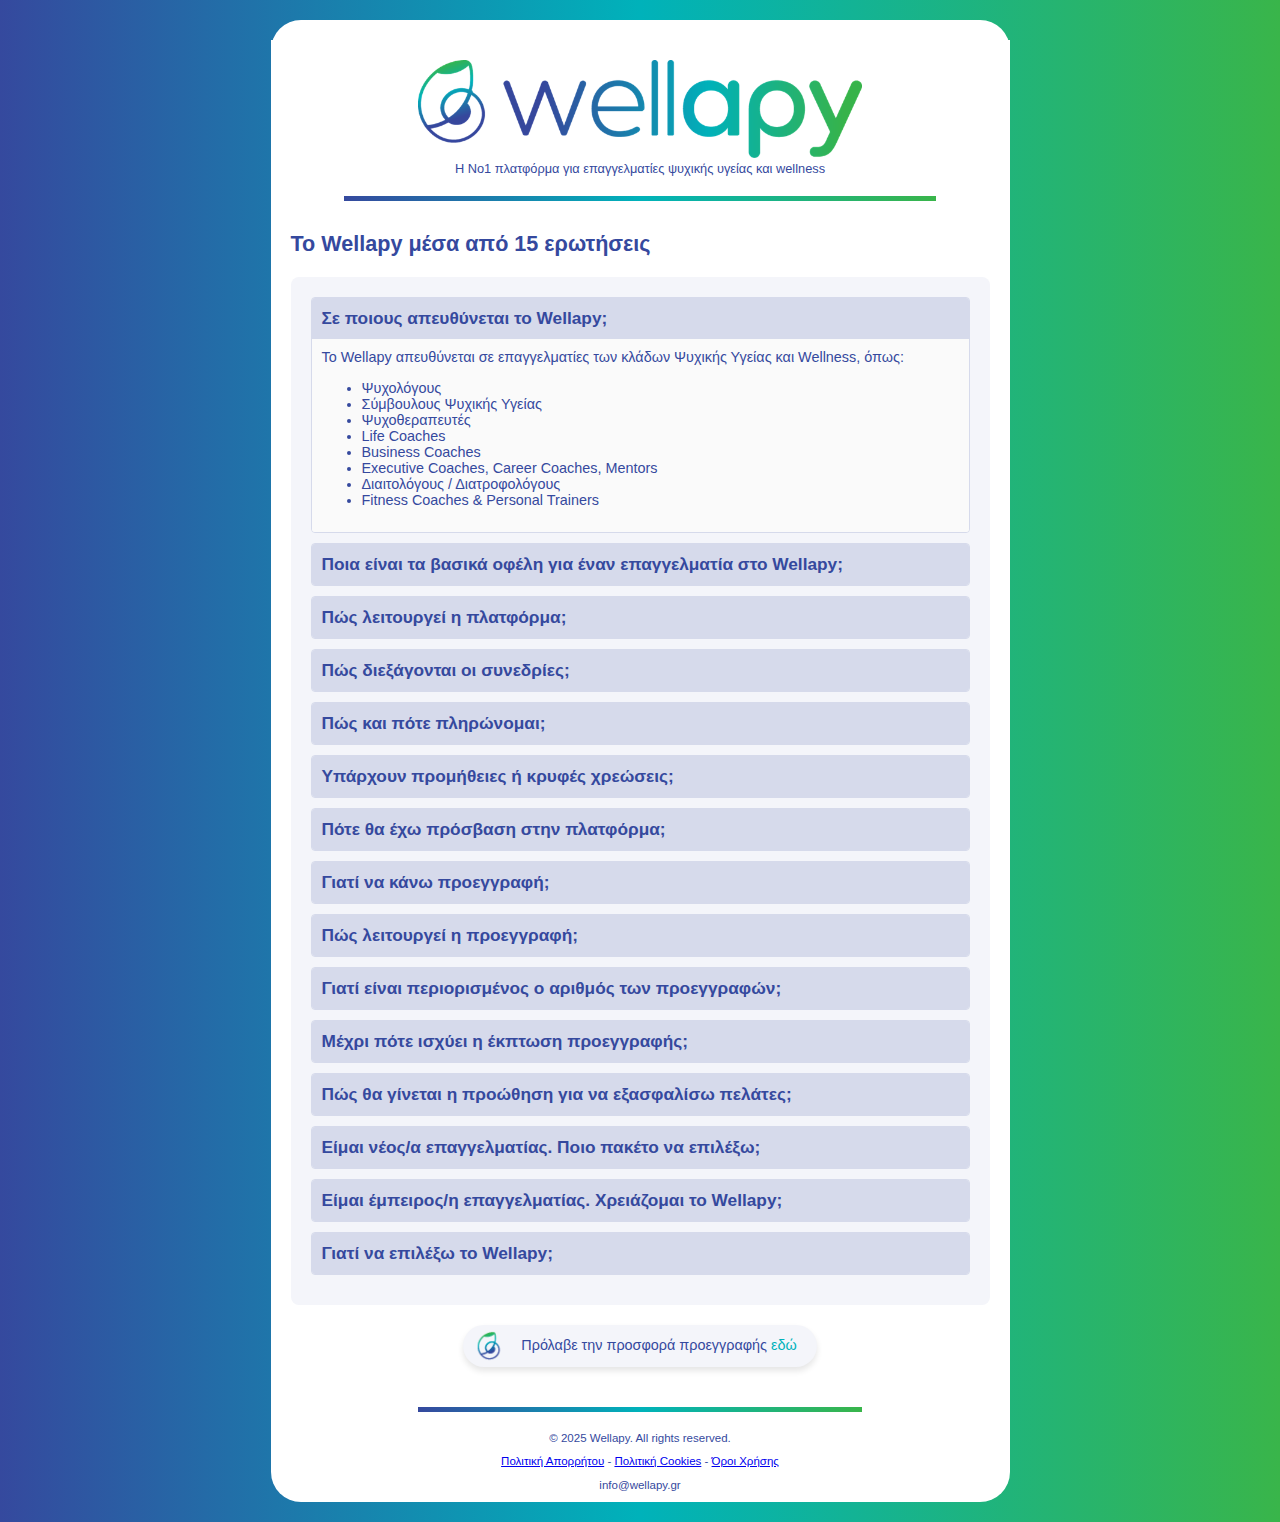
==== commit a7f29ced: "faq numbering" ====
--- a/faq.html
+++ b/faq.html
@@ -83,7 +83,7 @@
         <hr />
 
         <div class="title" style="text-align: left;">
-            <h2>Το Wellapy μέσα από 12 ερωτήσεις</h2>
+            <h2>Το Wellapy μέσα από 15 ερωτήσεις</h2>
         </div>
 
         <div class="container faq-container">
